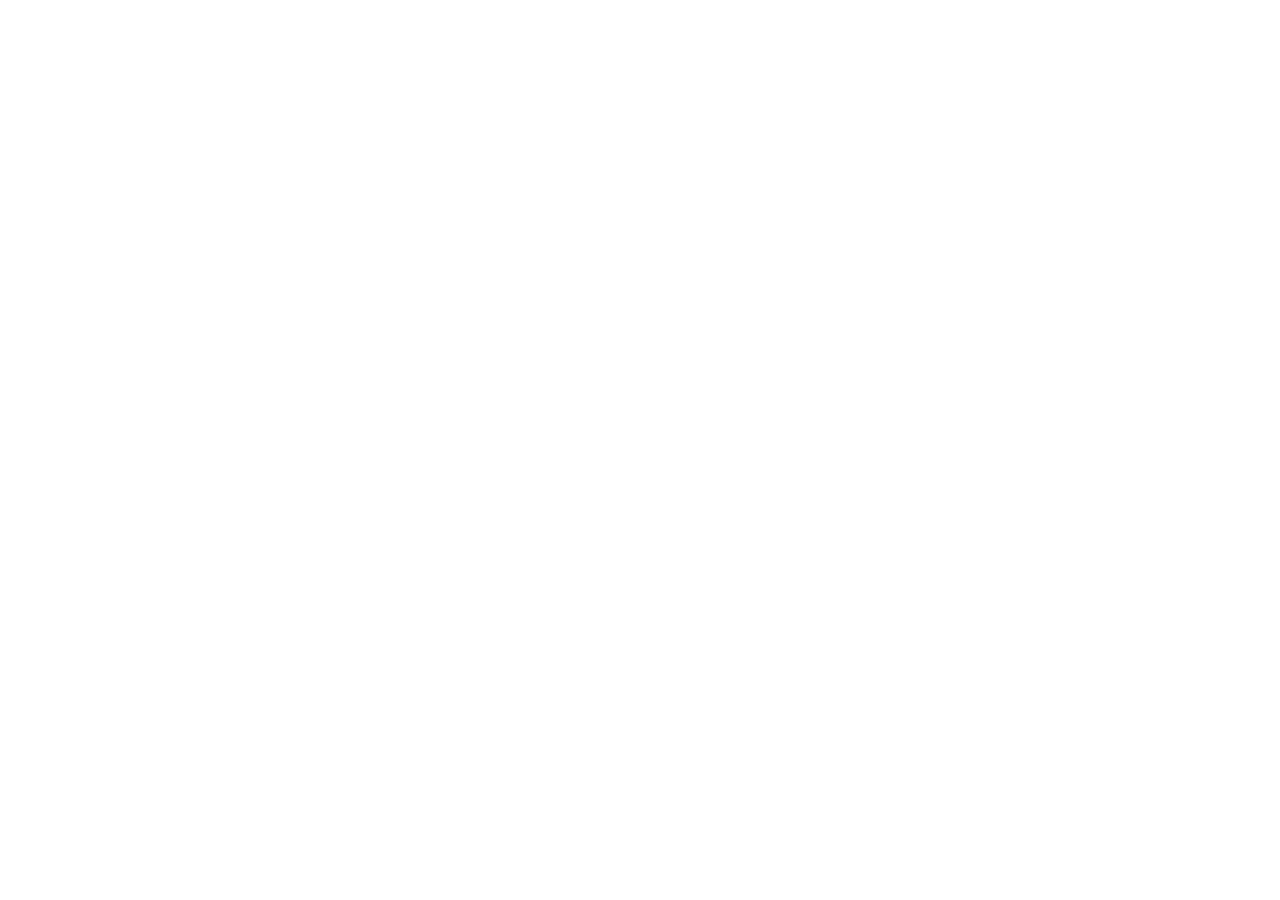
==== mockup/index.html @ 8487ed1b "Adds mockup files" ====
<!DOCTYPE html>
<html lang="en">
<head>
    <meta charset="UTF-8">
    <meta http-equiv="X-UA-Compatible" content="IE=edge">
    <meta name="viewport" content="width=device-width, initial-scale=1.0">
    <title>Mockup</title>
</head>
<body>
    
</body>
</html>
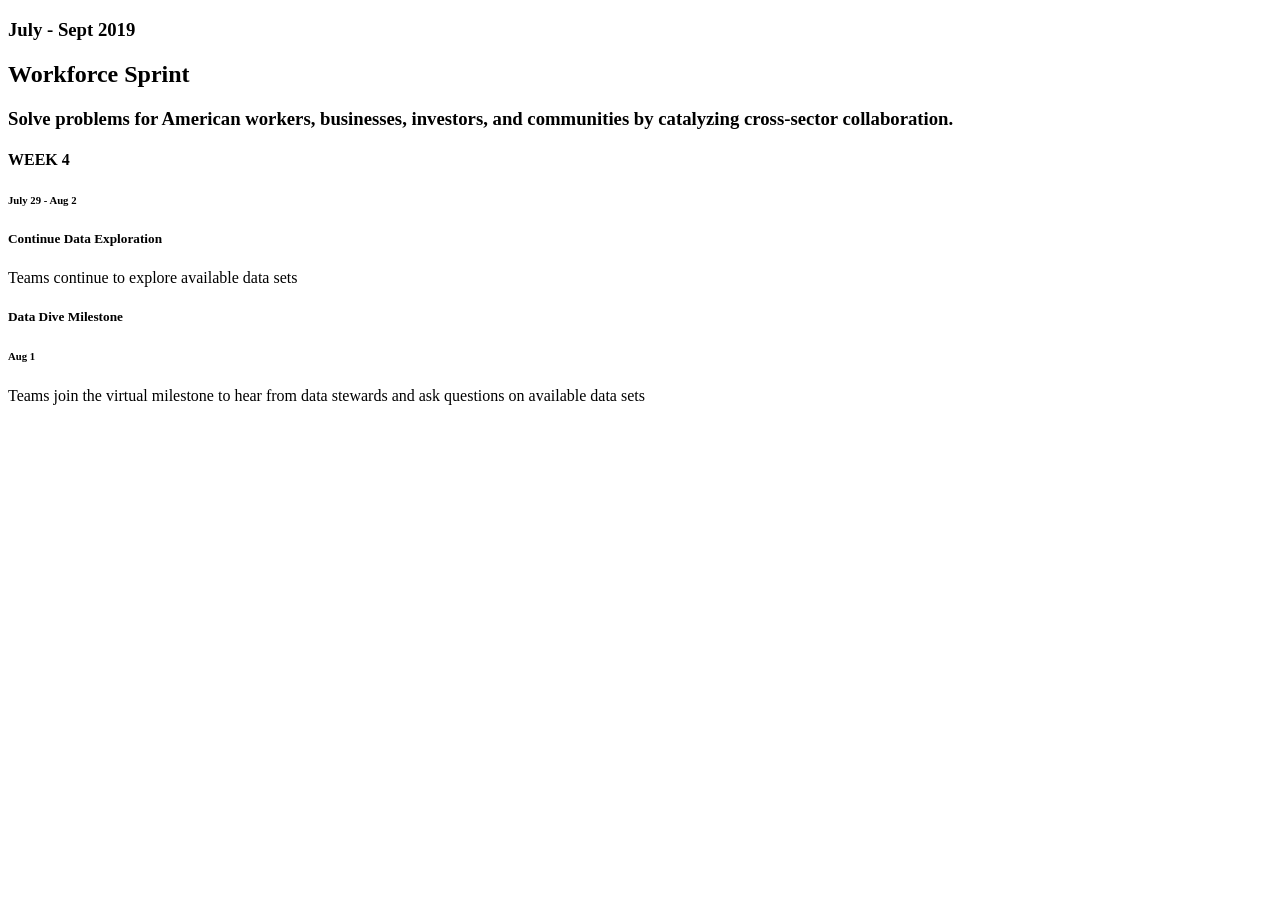
==== commit f26705ce: "Adds skeleton HTML" ====
--- a/mockup/index.html
+++ b/mockup/index.html
@@ -7,6 +7,34 @@
     <title>Mockup</title>
 </head>
 <body>
-    
+    <main>
+        <div class="content-container">
+            <h3 class="dates">July - Sept 2019</h3>
+            <h2 class="info">Workforce Sprint</h2>
+            <h3 class="blurb">Solve problems for American workers, businesses, investors, and communities by catalyzing cross-sector collaboration.</h3>
+        </div>
+        <div class="content-container">
+            <div class="slider"></div>
+            <div class="week-info-container">
+                <h4 class="week-number">WEEK 4</h4>
+                <h6 class="week-dates">July 29 - Aug 2</h5>
+            </div>
+            <div class="week-topics-container">
+                <article class="week-topic">
+                    <section>
+                        <h5 class="week-topic-title">Continue Data Exploration</h5>
+                    </section>
+                    <p class="week-topic-blurb">Teams continue to explore available data sets</p>
+                </article>
+                <article class="week-topic">
+                    <section>
+                        <h5 class="week-topic-title">Data Dive Milestone</h5>
+                        <h6 class="week-topic-date">Aug 1</h6>
+                    </section>
+                    <p class="week-topic-blurb">Teams join the virtual milestone to hear from data stewards and  ask questions on available data sets</p>
+                </article>
+            </div>
+        </div>
+    </main>
 </body>
 </html>
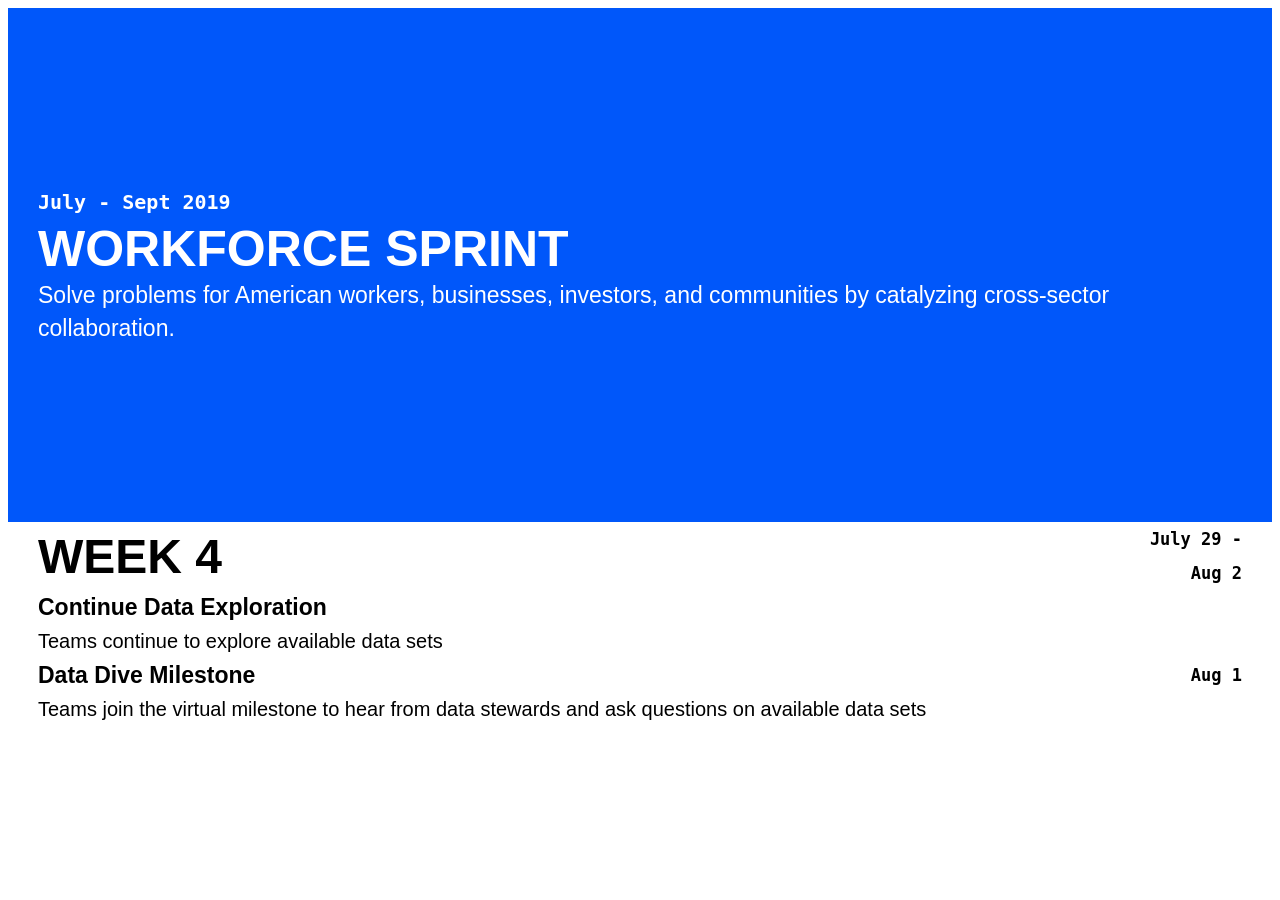
==== commit ad1b7eb1: "Fixes mismatching tags" ====
--- a/mockup/index.html
+++ b/mockup/index.html
@@ -4,20 +4,24 @@
     <meta charset="UTF-8">
     <meta http-equiv="X-UA-Compatible" content="IE=edge">
     <meta name="viewport" content="width=device-width, initial-scale=1.0">
+    <link rel="preconnect" href="https://fonts.googleapis.com">
+    <link rel="preconnect" href="https://fonts.gstatic.com" crossorigin>
+    <link href="https://fonts.googleapis.com/css2?family=Oswald:wght@500&family=Roboto+Mono&family=Roboto:ital,wght@0,400;0,500;0,700;1,300&display=swap" rel="stylesheet">
+    <link rel="stylesheet" href="styles.css">
     <title>Mockup</title>
 </head>
 <body>
     <main>
-        <div class="content-container">
+        <div class="content-container header">
             <h3 class="dates">July - Sept 2019</h3>
             <h2 class="info">Workforce Sprint</h2>
             <h3 class="blurb">Solve problems for American workers, businesses, investors, and communities by catalyzing cross-sector collaboration.</h3>
         </div>
-        <div class="content-container">
+        <div class="content-container details">
             <div class="slider"></div>
             <div class="week-info-container">
                 <h4 class="week-number">WEEK 4</h4>
-                <h6 class="week-dates">July 29 - Aug 2</h5>
+                <h6 class="week-dates">July 29 - Aug 2</h6>
             </div>
             <div class="week-topics-container">
                 <article class="week-topic">
--- a/mockup/styles.css
+++ b/mockup/styles.css
@@ -0,0 +1,107 @@
+/* global styles */
+:root {
+    --light-text-color: hsla(0, 0%, 100%, 1);
+    --dark-text-color: hsla(0, 0%, 0%, 1);
+    --accent-color: hsla(46, 100%, 50%, 1);
+    --border-color: hsla(0, 0%, 90%, 1);
+    --header-color: hsla(219, 100%, 49%, 1);
+    --oswald: 'Oswald', sans-serif;
+    --roboto: 'Roboto', sans-serif;
+    --roboto-mono: 'Roboto Mono', monospace;
+
+}
+
+h1,
+h2,
+h3,
+h4,
+h5,
+h6,
+p {
+    margin-block: 0;
+}
+
+h2 {
+    font-family: var(--oswald);
+    font-size: 50px;
+    line-height: 60px;
+    text-transform: uppercase;
+}
+
+.dates {
+    font-family: var(--roboto-mono);
+    font-size: 20px;
+    line-height: 34px;
+}
+
+.blurb {
+    font-family: var(--roboto);
+    font-weight: 400;
+    font-size: 23px;
+    line-height: 33px;
+}
+
+h4 {
+    font-family: var(--roboto);
+    text-transform: uppercase;
+    font-size: 48px;
+}
+
+h5 {
+    font-family: var(--roboto);
+    font-size: 23px;
+    line-height: 34px;
+}
+
+h6 {
+    font-family: var(--roboto-mono);
+    font-size: 17px;
+    line-height: 34px;
+    text-align: right;
+    max-width: 10ch;
+    /* to get the dates to wrap */
+}
+
+p {
+    font-family: var(--roboto);
+    font-weight: 300;
+    font-size: 20px;
+    line-height: 34px;
+}
+
+/* section styles */
+.content-container {
+    padding: 0 30px;
+}
+
+.header {
+    display: flex;
+    flex-flow: column wrap;
+    justify-content: center;
+    background-color: var(--header-color);
+    color: var(--light-text-color);
+    min-height: 514px;
+
+}
+
+.details {
+    color: var(--dark-text-color);
+}
+
+.week-info-container {
+    display: flex;
+    flex-direction: row;
+    justify-content: space-between;
+    align-items: center;
+}
+
+.week-topic section {
+    display: flex;
+    flex-direction: row;
+    justify-content: space-between;
+    align-items: center;
+}
+
+@media only screen and (min-width: 475px) {
+    /*table styles  */
+}
